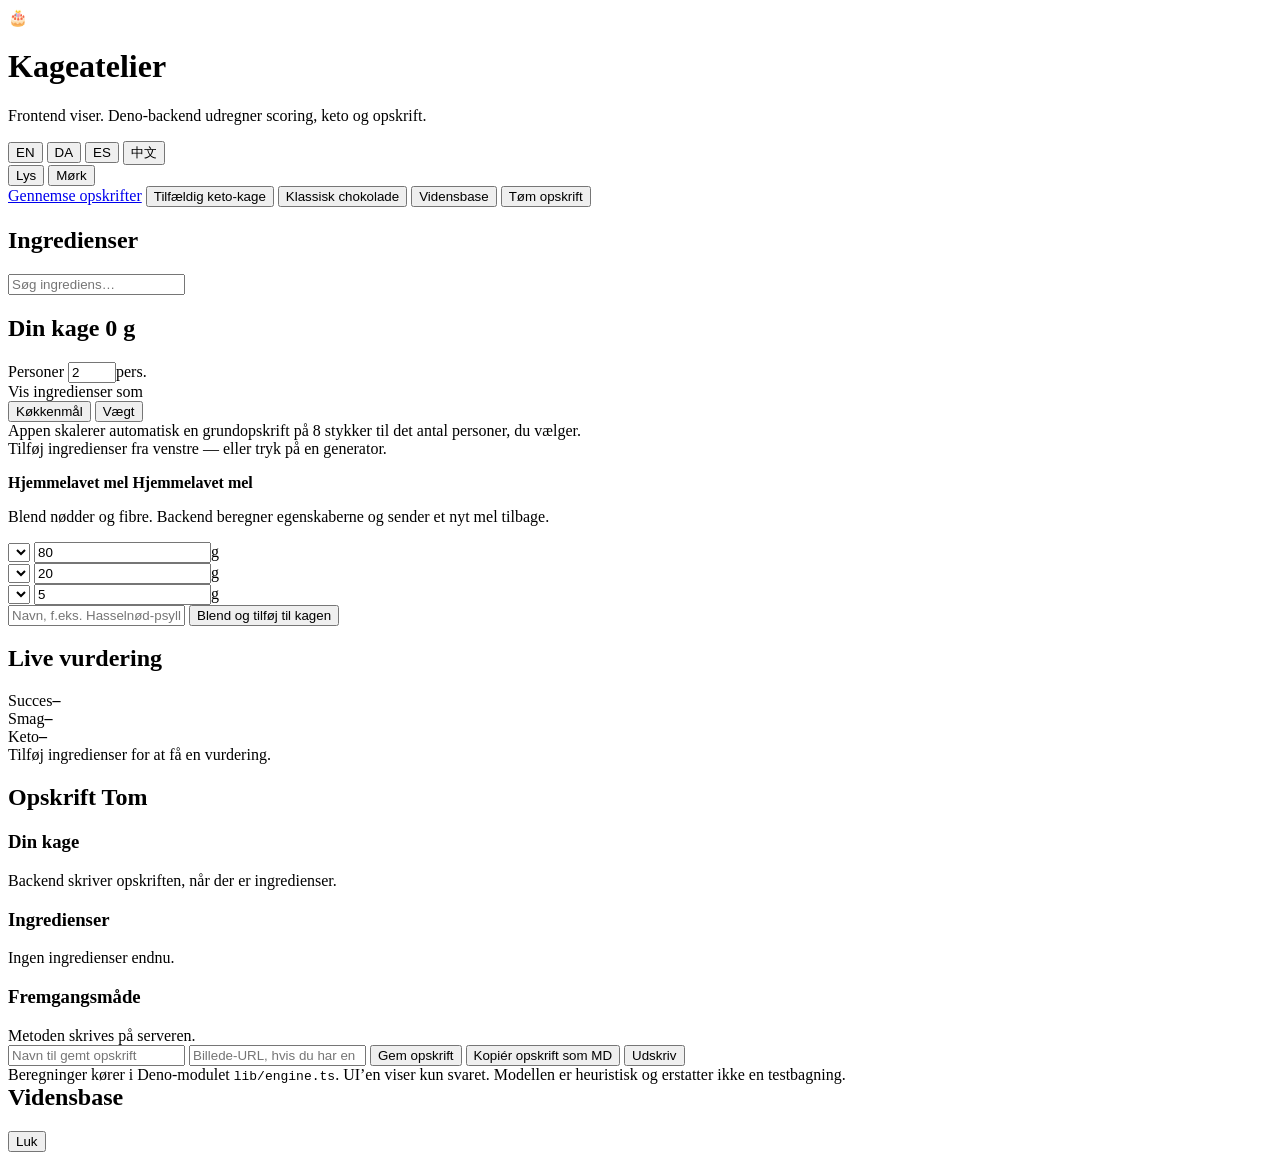
==== public/index.html @ 231c58e4 "Kageatelier: keto-kagebygger med Deno-backend, KV-lager og makroer - Katalog med 94 ingredienser, bl" ====
<!DOCTYPE html>
<html lang="da">
<head>
  <meta charset="UTF-8" />
  <meta name="viewport" content="width=device-width, initial-scale=1" />
  <title>Kageatelier — Byg, vurder og keto-tjek din kage</title>
  <link rel="preconnect" href="https://fonts.googleapis.com" />
  <link rel="preconnect" href="https://fonts.gstatic.com" crossorigin />
  <link href="https://fonts.googleapis.com/css2?family=Newsreader:opsz,wght@6..72,700;6..72,800&display=swap" rel="stylesheet" />
  <link rel="stylesheet" href="/styles.css" />
</head>
<body>
  <div class="wrap">
    <header class="hero">
      <div class="brand">
        <div class="logo">🎂</div>
        <div>
          <h1 id="appTitle">Kageatelier</h1>
          <p id="appSubtitle">Frontend viser. Deno-backend udregner scoring, keto og opskrift.</p>
        </div>
      </div>
      <div class="hero-actions">
        <div class="locale-toggle" id="localeToggle" aria-label="Sprog">
          <button class="locale-chip" data-locale="en" type="button">EN</button>
          <button class="locale-chip" data-locale="da" type="button">DA</button>
          <button class="locale-chip" data-locale="es" type="button">ES</button>
          <button class="locale-chip" data-locale="ch" type="button">中文</button>
        </div>
        <div class="theme-toggle" id="themeToggle" aria-label="Farvetema">
          <button class="theme-chip" data-theme="light" type="button">Lys</button>
          <button class="theme-chip" data-theme="dark" type="button">Mørk</button>
        </div>
        <a class="btn btn-ghost" id="navBrowse" href="/opskrifter.html">Gennemse opskrifter</a>
        <button class="btn btn-keto" id="btnRandom">Tilfældig keto-kage</button>
        <button class="btn btn-gold" id="btnClassic">Klassisk chokolade</button>
        <button class="btn btn-ghost" id="btnKnowledge">Vidensbase</button>
        <button class="btn btn-danger" id="btnClear">Tøm opskrift</button>
      </div>
    </header>

    <div class="layout">
      <section class="card">
          <h2 id="ingredientsSection">Ingredienser</h2>
        <div class="body">
          <input class="search" id="search" placeholder="Søg ingrediens…" />
          <div class="cats" id="cats"></div>
          <div class="ing-list" id="catalog"></div>
        </div>
      </section>

      <section class="card">
        <h2>
            <span id="yourCakeSection">Din kage</span>
          <span class="tiny" id="totalWeight">0 g</span>
        </h2>
        <div class="body">
          <div class="recipe-controls">
            <label class="field">
                <span class="field-label" id="servingsFieldLabel">Personer</span>
              <label class="input-unit input-unit-soft"><input id="servings" type="number" min="1" max="32" value="2" /><span>pers.</span></label>
            </label>
            <div class="field">
                <span class="field-label" id="unitModeFieldLabel">Vis ingredienser som</span>
              <div class="segmented" id="unitModes">
                <button class="seg on" data-unit="kitchen" type="button">Køkkenmål</button>
                <button class="seg" data-unit="weight" type="button">Vægt</button>
              </div>
            </div>
          </div>
          <div class="tiny" id="servingsHint">Appen skalerer automatisk en grundopskrift på 8 stykker til det antal personer, du vælger.</div>
          <div id="recipe" class="empty">Tilføj ingredienser fra venstre — eller tryk på en generator.</div>
          <div class="keto-box" style="margin-top:16px">
            <strong>Hjemmelavet mel</strong>
              <strong id="blendTitle">Hjemmelavet mel</strong>
              <p class="tiny" id="blendBody">Blend nødder og fibre. Backend beregner egenskaberne og sender et nyt mel tilbage.</p>
            <div class="blend">
              <div class="blend-row">
                <label class="select-shell"><select id="nut1"></select></label>
                <label class="input-unit"><input id="nut1g" type="number" min="0" value="80" /><span>g</span></label>
              </div>
              <div class="blend-row">
                <label class="select-shell"><select id="nut2"></select></label>
                <label class="input-unit"><input id="nut2g" type="number" min="0" value="20" /><span>g</span></label>
              </div>
              <div class="blend-row">
                <label class="select-shell"><select id="fiber"></select></label>
                <label class="input-unit"><input id="fiberg" type="number" min="0" value="5" /><span>g</span></label>
              </div>
              <input id="blendName" class="search" style="margin:0" placeholder="Navn, f.eks. Hasselnød-psyllium mel" />
              <button class="btn btn-gold" id="btnBlend">Blend og tilføj til kagen</button>
            </div>
          </div>
        </div>
      </section>

      <section class="card">
          <h2 id="analysisSection">Live vurdering</h2>
        <div class="body">
          <div class="scores">
            <div class="score"><span>Succes</span><b id="sSuccess">–</b></div>
            <div class="score"><span>Smag</span><b id="sTaste">–</b></div>
            <div class="score"><span>Keto</span><b id="sKeto">–</b></div>
          </div>
          <div id="ketoMeta" class="tiny"></div>
          <div class="bars" id="bars"></div>
          <div class="note" id="verdict">Tilføj ingredienser for at få en vurdering.</div>
          <div class="suggest" id="suggest"></div>
          <div class="impact" id="impacts"></div>
        </div>
      </section>
    </div>

    <section class="card recipe-card" id="recipeCard">
      <h2>
          <span id="recipeSection">Opskrift</span>
        <span class="tiny" id="recipeBadge">Tom</span>
      </h2>
      <div class="body">
        <h3 class="recipe-title" id="recipeTitle">Din kage</h3>
        <p class="recipe-lead" id="recipeLead">Backend skriver opskriften, når der er ingredienser.</p>
        <div class="recipe-meta" id="recipeMeta"></div>
        <div class="recipe-grid">
          <div>
              <h3 id="recipeIngredientsHeading">Ingredienser</h3>
            <div id="recipeIngredients" class="empty">Ingen ingredienser endnu.</div>
          </div>
          <div>
            <h3 id="recipeMethodHeading">Fremgangsmåde</h3>
            <div id="recipeMethod" class="empty">Metoden skrives på serveren.</div>
          </div>
        </div>
        <div class="copy-row">
          <input id="saveTitle" class="search save-input" placeholder="Navn til gemt opskrift" />
          <input id="saveImageUrl" class="search save-input" placeholder="Billede-URL, hvis du har en" />
          <button class="btn btn-keto" id="btnSave">Gem opskrift</button>
          <button class="btn btn-gold" id="btnCopy">Kopiér opskrift som MD</button>
          <button class="btn btn-ghost" id="btnPrint">Udskriv</button>
        </div>
        <div class="tiny" id="saveStatus"></div>
      </div>
    </section>

    <footer>
      Beregninger kører i Deno-modulet <code>lib/engine.ts</code>. UI’en viser kun svaret. Modellen er heuristisk og erstatter ikke en testbagning.
    </footer>
  </div>

  <div class="modal-bg" id="modal">
    <div class="modal">
      <h2 style="margin-top:0" id="knowTitle">Vidensbase</h2>
      <p id="knowBody"></p>
      <ul id="knowPoints"></ul>
      <button class="btn btn-ghost" id="closeModal">Luk</button>
    </div>
  </div>

  <script src="/app.js"></script>
</body>
</html>
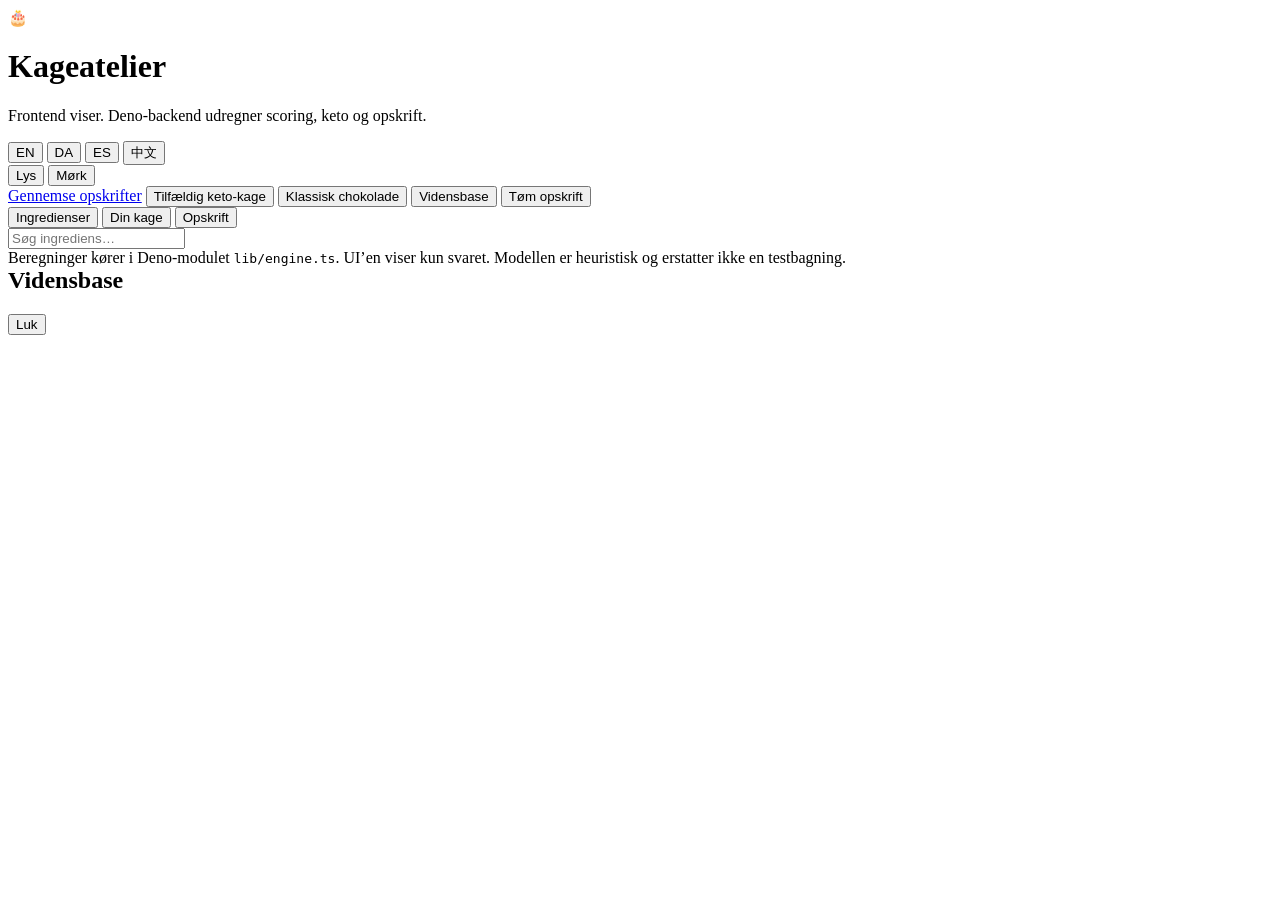
==== commit f9e36ac5: "Faneblade på atelier-siden: Ingredienser, Din kage, Opskrift Tre faner i stedet for én lang side: - " ====
--- a/public/index.html
+++ b/public/index.html
@@ -38,9 +38,15 @@
       </div>
     </header>
 
-    <div class="layout">
+
+    <nav class="tabs" id="tabs" role="tablist" aria-label="Sektioner">
+      <button class="tab on" type="button" role="tab" id="tabIngredients" data-tab="ingredients" aria-controls="panelIngredients" aria-selected="true">Ingredienser</button>
+      <button class="tab" type="button" role="tab" id="tabCake" data-tab="cake" aria-controls="panelCake" aria-selected="false"><span id="tabCakeLabel">Din kage</span><span class="tab-count" id="tabCakeCount" hidden>0</span></button>
+      <button class="tab" type="button" role="tab" id="tabRecipe" data-tab="recipe" aria-controls="panelRecipe" aria-selected="false">Opskrift</button>
+    </nav>
+
+    <div class="tabpanel on" id="panelIngredients" role="tabpanel" data-panel="ingredients" aria-labelledby="tabIngredients">
       <section class="card">
-          <h2 id="ingredientsSection">Ingredienser</h2>
         <div class="body">
           <input class="search" id="search" placeholder="Søg ingrediens…" />
           <div class="cats" id="cats"></div>
@@ -48,6 +54,10 @@
         </div>
       </section>
 
+    </div>
+
+    <div class="tabpanel" id="panelCake" role="tabpanel" data-panel="cake" aria-labelledby="tabCake" hidden>
+      <div class="layout layout-cake">
       <section class="card">
         <h2>
             <span id="yourCakeSection">Din kage</span>
@@ -70,8 +80,7 @@
           <div class="tiny" id="servingsHint">Appen skalerer automatisk en grundopskrift på 8 stykker til det antal personer, du vælger.</div>
           <div id="recipe" class="empty">Tilføj ingredienser fra venstre — eller tryk på en generator.</div>
           <div class="keto-box" style="margin-top:16px">
-            <strong>Hjemmelavet mel</strong>
-              <strong id="blendTitle">Hjemmelavet mel</strong>
+            <strong id="blendTitle">Hjemmelavet mel</strong>
               <p class="tiny" id="blendBody">Blend nødder og fibre. Backend beregner egenskaberne og sender et nyt mel tilbage.</p>
             <div class="blend">
               <div class="blend-row">
@@ -108,17 +117,31 @@
           <div class="impact" id="impacts"></div>
         </div>
       </section>
+      </div>
     </div>
 
+    <div class="tabpanel" id="panelRecipe" role="tabpanel" data-panel="recipe" aria-labelledby="tabRecipe" hidden>
     <section class="card recipe-card" id="recipeCard">
-      <h2>
-          <span id="recipeSection">Opskrift</span>
-        <span class="tiny" id="recipeBadge">Tom</span>
-      </h2>
       <div class="body">
-        <h3 class="recipe-title" id="recipeTitle">Din kage</h3>
+        <div class="recipe-headline">
+          <h3 class="recipe-title" id="recipeTitle">Din kage</h3>
+          <span class="pill pill-mid" id="recipeBadge">Tom</span>
+        </div>
         <p class="recipe-lead" id="recipeLead">Backend skriver opskriften, når der er ingredienser.</p>
         <div class="recipe-meta" id="recipeMeta"></div>
+        <div class="recipe-controls">
+          <label class="field">
+            <span class="field-label" id="recipeServingsFieldLabel">Personer</span>
+            <label class="input-unit input-unit-soft"><input id="recipeServings" type="number" min="1" max="32" value="2" /><span>pers.</span></label>
+          </label>
+          <div class="field">
+            <span class="field-label" id="recipeUnitModeFieldLabel">Vis ingredienser som</span>
+            <div class="segmented" id="recipeUnitModes">
+              <button class="seg on" data-unit="kitchen" type="button">Køkkenmål</button>
+              <button class="seg" data-unit="weight" type="button">Vægt</button>
+            </div>
+          </div>
+        </div>
         <div class="recipe-grid">
           <div>
               <h3 id="recipeIngredientsHeading">Ingredienser</h3>
@@ -128,6 +151,11 @@
             <h3 id="recipeMethodHeading">Fremgangsmåde</h3>
             <div id="recipeMethod" class="empty">Metoden skrives på serveren.</div>
           </div>
+        </div>
+        <div class="recipe-image" id="recipeImage">
+          <h3 id="recipeImageHeading">Billede</h3>
+          <div class="recipe-image-body" id="recipeImageBody"></div>
+          <div class="tiny upload-status" id="recipeImageStatus"></div>
         </div>
         <div class="copy-row">
           <input id="saveTitle" class="search save-input" placeholder="Navn til gemt opskrift" />
@@ -139,6 +167,7 @@
         <div class="tiny" id="saveStatus"></div>
       </div>
     </section>
+    </div>
 
     <footer>
       Beregninger kører i Deno-modulet <code>lib/engine.ts</code>. UI’en viser kun svaret. Modellen er heuristisk og erstatter ikke en testbagning.
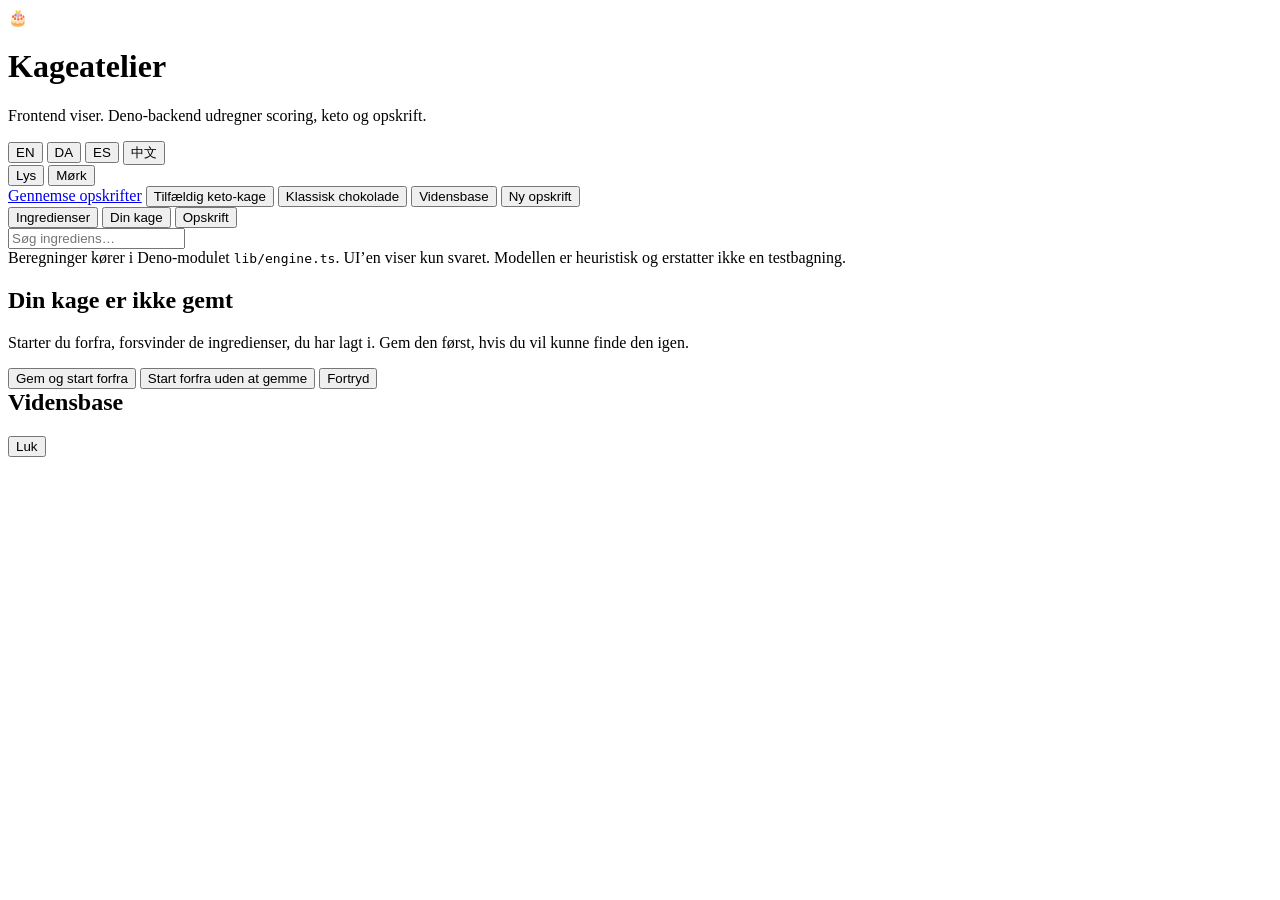
==== commit f847bb33: "Blender som egen ingrediens-kategori, og Ny opskrift med advarsel Hjemmelavet mel lå nederst i Din k" ====
--- a/public/index.html
+++ b/public/index.html
@@ -34,7 +34,7 @@
         <button class="btn btn-keto" id="btnRandom">Tilfældig keto-kage</button>
         <button class="btn btn-gold" id="btnClassic">Klassisk chokolade</button>
         <button class="btn btn-ghost" id="btnKnowledge">Vidensbase</button>
-        <button class="btn btn-danger" id="btnClear">Tøm opskrift</button>
+        <button class="btn btn-danger" id="btnClear">Ny opskrift</button>
       </div>
     </header>
 
@@ -51,6 +51,26 @@
           <input class="search" id="search" placeholder="Søg ingrediens…" />
           <div class="cats" id="cats"></div>
           <div class="ing-list" id="catalog"></div>
+        <div class="keto-box blend-box" id="blendBox" hidden>
+          <strong id="blendTitle">Hjemmelavet mel</strong>
+            <p class="tiny" id="blendBody">Blend nødder og fibre. Backend beregner egenskaberne og sender et nyt mel tilbage.</p>
+          <div class="blend">
+            <div class="blend-row">
+              <label class="select-shell"><select id="nut1"></select></label>
+              <label class="input-unit"><input id="nut1g" type="number" min="0" value="80" /><span>g</span></label>
+            </div>
+            <div class="blend-row">
+              <label class="select-shell"><select id="nut2"></select></label>
+              <label class="input-unit"><input id="nut2g" type="number" min="0" value="20" /><span>g</span></label>
+            </div>
+            <div class="blend-row">
+              <label class="select-shell"><select id="fiber"></select></label>
+              <label class="input-unit"><input id="fiberg" type="number" min="0" value="5" /><span>g</span></label>
+            </div>
+            <input id="blendName" class="search" style="margin:0" placeholder="Navn, f.eks. Hasselnød-psyllium mel" />
+            <button class="btn btn-gold" id="btnBlend">Blend og tilføj til kagen</button>
+          </div>
+        </div>
         </div>
       </section>
 
@@ -78,27 +98,7 @@
             </div>
           </div>
           <div class="tiny" id="servingsHint">Appen skalerer automatisk en grundopskrift på 8 stykker til det antal personer, du vælger.</div>
-          <div id="recipe" class="empty">Tilføj ingredienser fra venstre — eller tryk på en generator.</div>
-          <div class="keto-box" style="margin-top:16px">
-            <strong id="blendTitle">Hjemmelavet mel</strong>
-              <p class="tiny" id="blendBody">Blend nødder og fibre. Backend beregner egenskaberne og sender et nyt mel tilbage.</p>
-            <div class="blend">
-              <div class="blend-row">
-                <label class="select-shell"><select id="nut1"></select></label>
-                <label class="input-unit"><input id="nut1g" type="number" min="0" value="80" /><span>g</span></label>
-              </div>
-              <div class="blend-row">
-                <label class="select-shell"><select id="nut2"></select></label>
-                <label class="input-unit"><input id="nut2g" type="number" min="0" value="20" /><span>g</span></label>
-              </div>
-              <div class="blend-row">
-                <label class="select-shell"><select id="fiber"></select></label>
-                <label class="input-unit"><input id="fiberg" type="number" min="0" value="5" /><span>g</span></label>
-              </div>
-              <input id="blendName" class="search" style="margin:0" placeholder="Navn, f.eks. Hasselnød-psyllium mel" />
-              <button class="btn btn-gold" id="btnBlend">Blend og tilføj til kagen</button>
-            </div>
-          </div>
+          <div id="recipe" class="empty">Tilføj ingredienser fra Ingredienser-fanen — eller tryk på en generator.</div>
         </div>
       </section>
 
@@ -174,6 +174,18 @@
     </footer>
   </div>
 
+  <div class="modal-bg" id="confirmModal" role="dialog" aria-modal="true" aria-labelledby="confirmTitle">
+    <div class="modal modal-confirm">
+      <h2 id="confirmTitle">Din kage er ikke gemt</h2>
+      <p id="confirmBody">Starter du forfra, forsvinder de ingredienser, du har lagt i. Gem den først, hvis du vil kunne finde den igen.</p>
+      <div class="modal-actions">
+        <button class="btn btn-keto" id="confirmSave" type="button">Gem og start forfra</button>
+        <button class="btn btn-danger" id="confirmDiscard" type="button">Start forfra uden at gemme</button>
+        <button class="btn btn-ghost" id="confirmCancel" type="button">Fortryd</button>
+      </div>
+    </div>
+  </div>
+
   <div class="modal-bg" id="modal">
     <div class="modal">
       <h2 style="margin-top:0" id="knowTitle">Vidensbase</h2>
